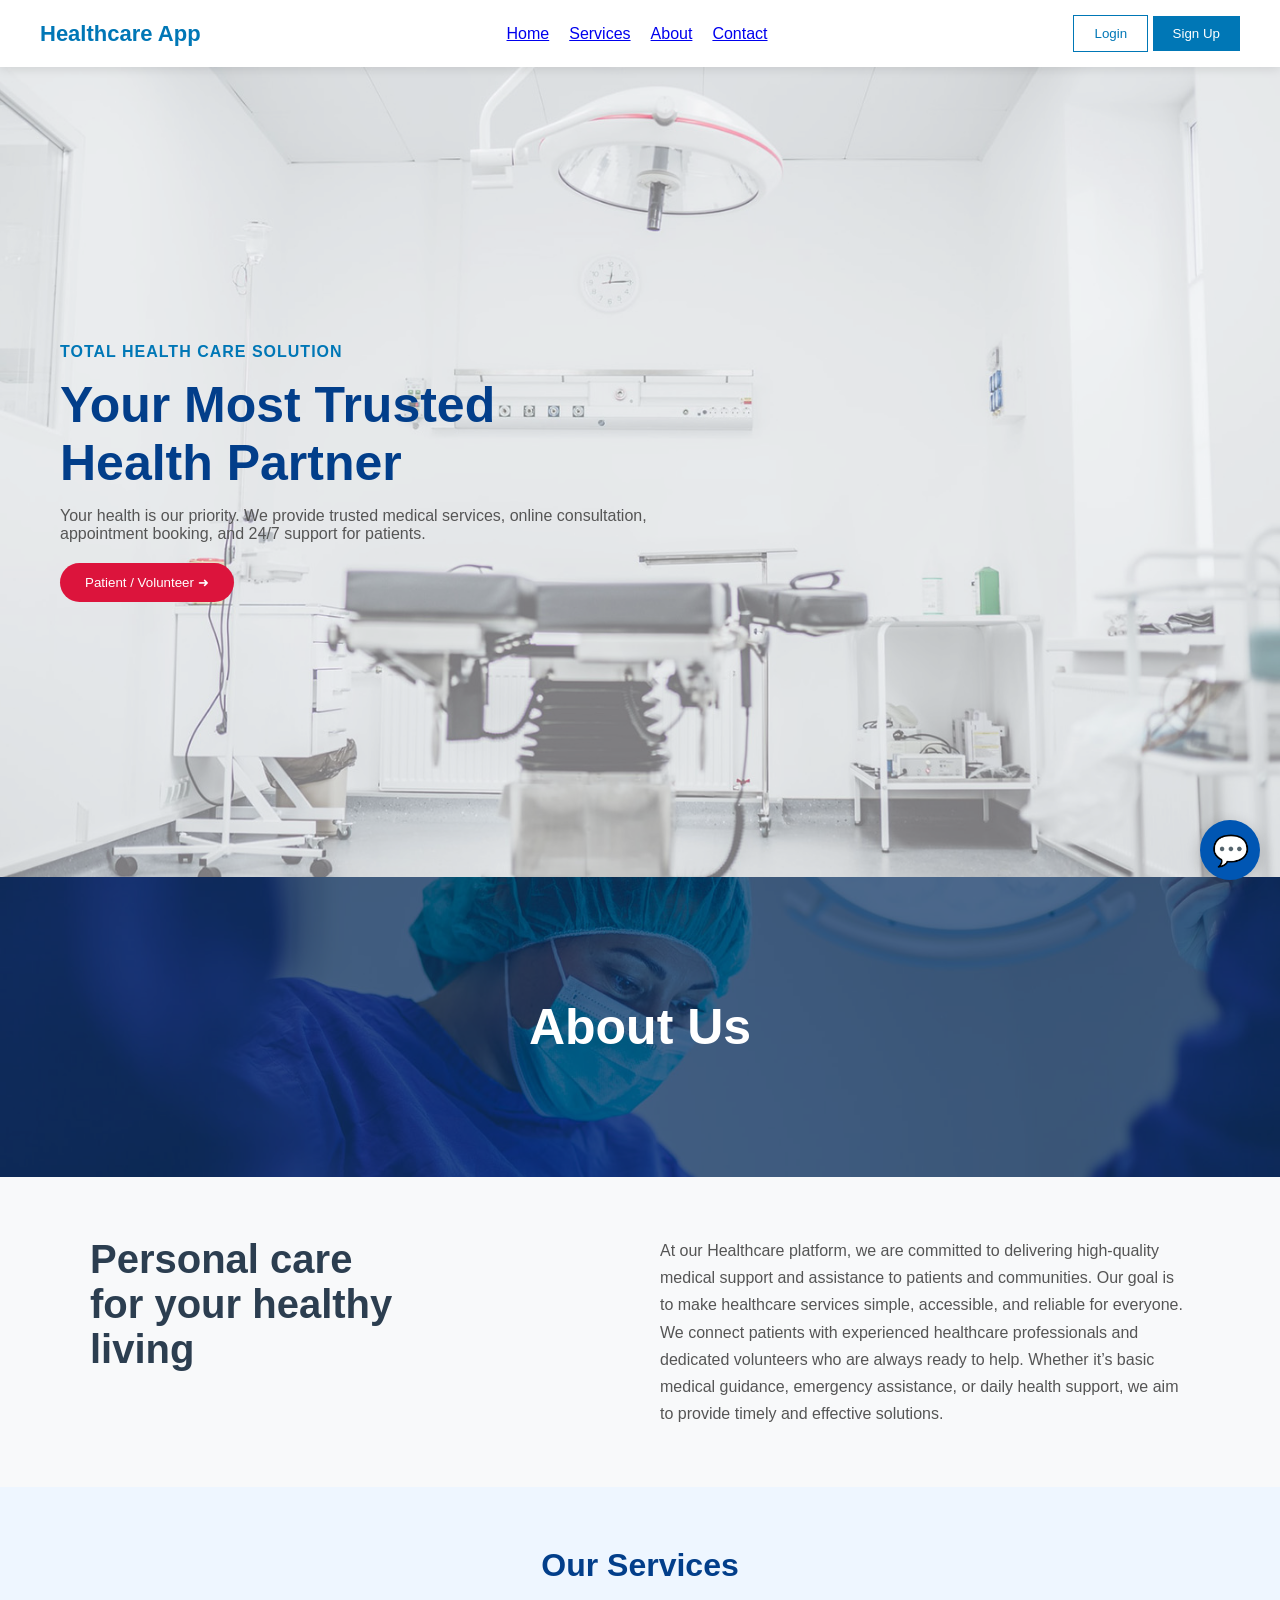
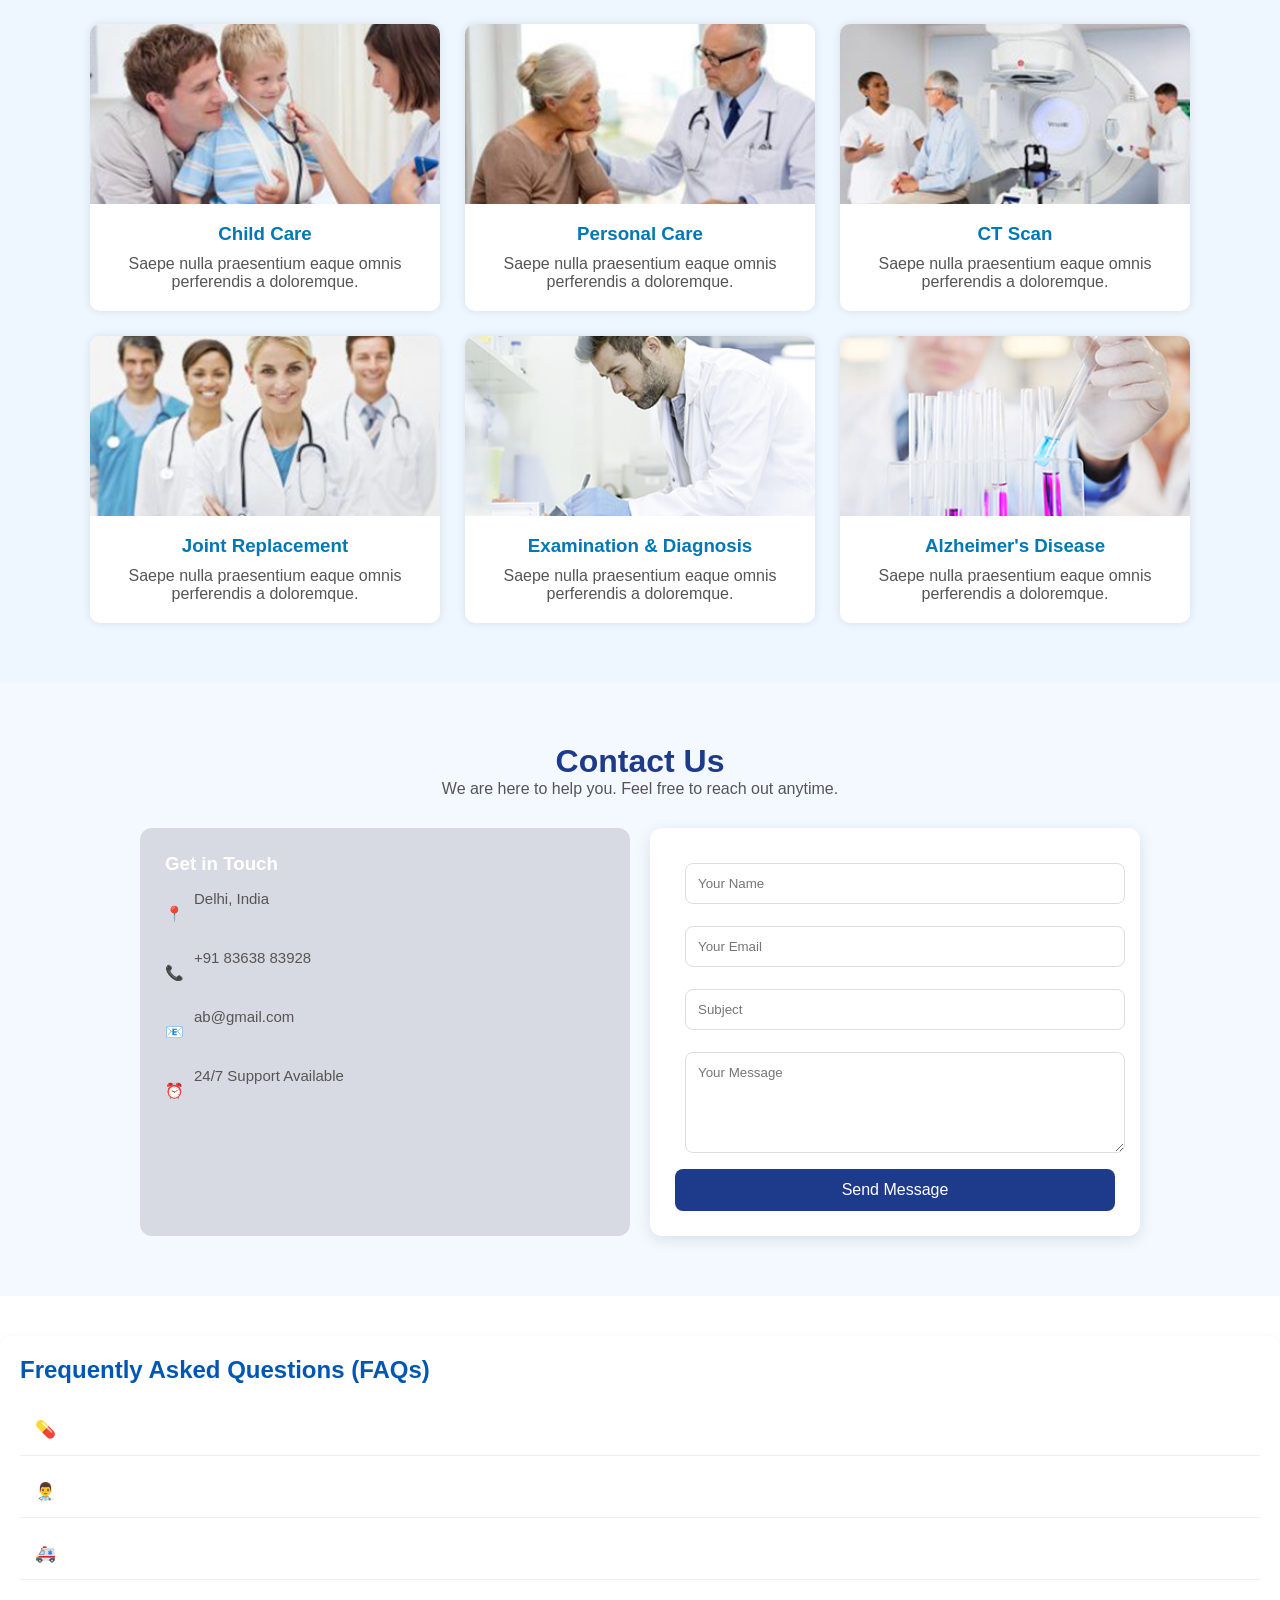
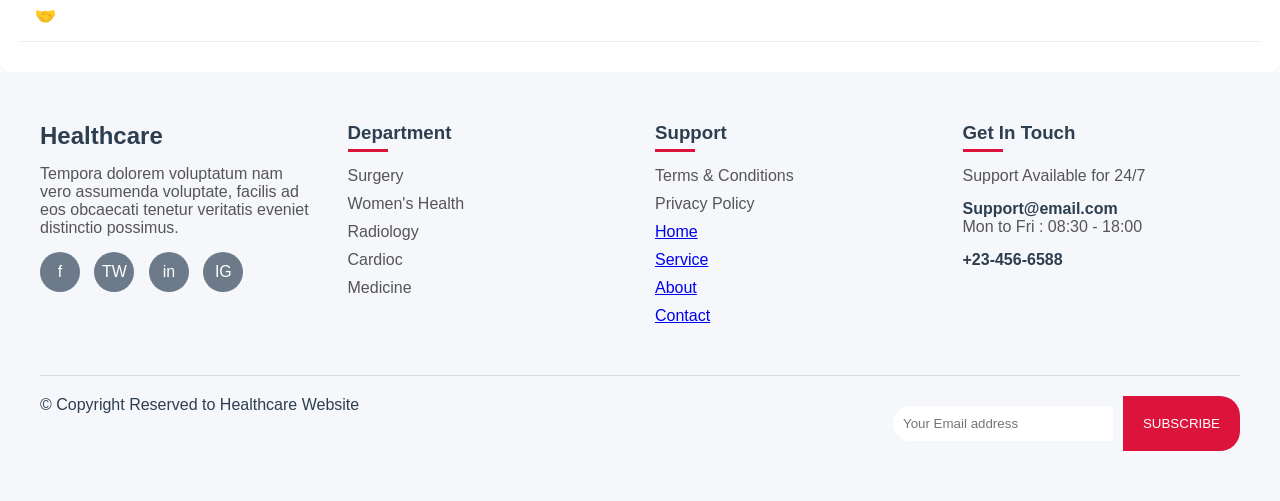
==== index.html @ 4a4e494f "Add files via upload" ====
<!DOCTYPE html>
<html lang="en">

<head>
    <meta charset="UTF-8">
    <meta name="viewport" content="width=device-width, initial-scale=1.0">
    <title>Healthcare App</title>
    <link rel="icon" href="icon.jpg">
    <link rel="stylesheet" href="styles.css">
    <script src="script.js"></script>

</head>

<body>
    <nav class="navbar">
        <div class="logo">
            <span>Healthcare App</span>
        </div>

        <!-- Hamburger -->
        <div class="menu-toggle" onclick="toggleMenu()">
            ☰
        </div>

        <ul class="nav-links" id="navLinks">
            <li><a href="#home">Home</a></li>
            <li><a href="#service">Services</a></li>
            <li><a href="#about">About</a></li>
            <li><a href="#contact">Contact</a></li>
        </ul>

        <div class="auth-buttons">
            <a href="login.html"><button class="login">Login</button></a>
            <button class="signup" onclick="window.location.href='Signup.html'">Sign Up</button>
        </div>
    </nav>
    <!-- Home -->
    <section class="hero">

        <div class="hero-content" id="home">
            <p class="tagline">TOTAL HEALTH CARE SOLUTION</p>
            <h1>Your Most Trusted <br> Health Partner</h1>
            <p class="desc">
                Your health is our priority. We provide trusted medical services, online consultation, appointment
                booking, and 24/7 support for patients.

            </p>

            <a href="Signup.html"> <button class="btn">Patient / Volunteer ➜</button></a>
        </div>

    </section>

    <!-- About -->
    <section class="about-hero" id="about">
        <div class="overlay">
            <h1>About Us</h1>
        </div>
    </section>

    <section class="about-content">
        <div class="about-container">

            <!-- Left Heading -->
            <div class="about-left">
                <h2>Personal care <br> for your healthy <br> living</h2>
            </div>

            <!-- Right Text -->
            <div class="about-right">
                <p>
                    At our Healthcare platform, we are committed to delivering high-quality medical support and
                    assistance to patients and communities. Our goal is to make healthcare services simple,
                    accessible, and reliable for everyone.

                    We connect patients with experienced healthcare professionals and dedicated volunteers who are
                    always ready to help. Whether it’s basic medical guidance, emergency assistance, or daily health
                    support, we aim to provide timely and effective solutions.
                </p>
            </div>

        </div>
    </section>

    <!--Services -->
    <section class="services" id="service">
        <h2 class="section-title">Our Services</h2>

        <div class="service-container">

            <div class="service-card">
                <img src="service-1.jpg" alt="Child Care">
                <h3>Child Care</h3>
                <p>Saepe nulla praesentium eaque omnis perferendis a doloremque.</p>
            </div>

            <div class="service-card">
                <img src="service-2.jpg" alt="Personal Care">
                <h3>Personal Care</h3>
                <p>Saepe nulla praesentium eaque omnis perferendis a doloremque.</p>
            </div>

            <div class="service-card">
                <img src="service-3.jpg" alt="CT Scan">
                <h3>CT Scan</h3>
                <p>Saepe nulla praesentium eaque omnis perferendis a doloremque.</p>
            </div>

            <div class="service-card">
                <img src="service-4.jpg" alt="Joint Replacement">
                <h3>Joint Replacement</h3>
                <p>Saepe nulla praesentium eaque omnis perferendis a doloremque.</p>
            </div>

            <div class="service-card">
                <img src="service-8.jpg" alt="Examination">
                <h3>Examination & Diagnosis</h3>
                <p>Saepe nulla praesentium eaque omnis perferendis a doloremque.</p>
            </div>

            <div class="service-card">
                <img src="service-6.jpg" alt="Alzheimer">
                <h3>Alzheimer's Disease</h3>
                <p>Saepe nulla praesentium eaque omnis perferendis a doloremque.</p>
            </div>

        </div>
    </section>

    <!-- Contact -->
    <!-- CONTACT US SECTION -->
    <section class="contact-section" id="contact">
        <div class="contact-container">

            <h2>Contact Us</h2>
            <p>We are here to help you. Feel free to reach out anytime.</p>

            <div class="contact-box">

                <!-- Left Info -->
                <div class="contact-info">
                    <h3>Get in Touch</h3>

                    <div class="info-item">
                        <span>📍</span>
                        <p>Delhi, India</p>
                    </div>

                    <div class="info-item">
                        <span>📞</span>
                        <p>+91 83638 83928</p>
                    </div>

                    <div class="info-item">
                        <span>📧</span>
                        <p>ab@gmail.com</p>
                    </div>

                    <div class="info-item">
                        <span>⏰</span>
                        <p>24/7 Support Available</p>
                    </div>
                </div>

                <!-- Right Form -->
                <form class="contact-form">
                    <input type="text" placeholder="Your Name" required>
                    <input type="email" placeholder="Your Email" required>
                    <input type="text" placeholder="Subject">

                    <textarea rows="5" placeholder="Your Message"></textarea>

                    <button type="submit">Send Message</button>
                </form>

            </div>
        </div>
    </section>


    <div id="chat-container">
        <div id="chat-icon" onclick="toggleChat()">
            💬
        </div>

        <div id="chat-window" class="hidden">
            <div class="chat-header">
                <span>Seva-Health Bot</span>
                <button onclick="toggleChat()">✖</button>
            </div>
            <div id="chat-body" class="chat-body">
                <p class="bot-msg">Namaste! Main aapki kya madad kar sakta hoon?</p>
            </div>
            <div class="chat-footer">
                <input type="text" id="userQuery" placeholder="Puchiye..." onkeypress="handleEnter(event)">
                <button onclick="sendMsg()">Send</button>
            </div>
        </div>
    </div>
    <section class="faq-section">
        <h2>Frequently Asked Questions (FAQs)</h2>

        <div class="faq-item">
            <button class="faq-question" onclick="toggleFAQ(this)">💊 Kya ye services bilkul free hain?</button>
            <div class="faq-answer">
                <p>Haan, Seva-Health NGO ki sabhi basic medical support aur volunteer services bilkul muft (free)
                    hain.</p>
            </div>
        </div>

        <div class="faq-item">
            <button class="faq-question" onclick="toggleFAQ(this)">👨‍⚕️ Kya main online doctor se baat kar sakta
                hoon?</button>
            <div class="faq-answer">
                <p>Aap apna form submit karein, humare volunteers aapki report dekh kar aapko specialist doctor se
                    connect karwayenge.</p>
            </div>
        </div>

        <div class="faq-item">
            <button class="faq-question" onclick="toggleFAQ(this)">🚑 Emergency mein kya karein?</button>
            <div class="faq-answer">
                <p>Emergency ki sthiti mein turant 'High Priority' form bharein ya apne nazdeeki hospital jayein.
                    Humara bot bhi critical keywords detect karke alert bhejta hai.</p>
            </div>
        </div>

        <div class="faq-item">
            <button class="faq-question" onclick="toggleFAQ(this)">🤝 Main volunteer kaise ban sakta hoon?</button>
            <div class="faq-answer">
                <p>Agar aap ek medical student ya professional hain, toh 'Volunteer' option select karke register
                    karein. Humari team aapse jald sampark karegi.</p>
            </div>
        </div>
    </section>

    <footer class="footer">
        <div class="container">
            <div class="footer-row">

                <!-- Column 1 -->
                <div class="footer-col">
                    <h2>Healthcare</h2>
                    <p>
                        Tempora dolorem voluptatum nam vero assumenda voluptate,
                        facilis ad eos obcaecati tenetur veritatis eveniet distinctio possimus.
                    </p>

                    <div class="social-icons">
                        <a href="https://www.facebook.com/">f</a>
                        <a href="https://twitter.com/">TW</a>
                        <a href="https://www.linkedin.com/">in</a>
                        <a href="https://www.instagram.com/">IG</a>
                    </div>
                </div>

                <!-- Column 2 -->
                <div class="footer-col">
                    <h3>Department</h3>
                    <ul>
                        <li>Surgery</li>
                        <li>Women's Health</li>
                        <li>Radiology</li>
                        <li>Cardioc</li>
                        <li>Medicine</li>
                    </ul>
                </div>

                <!-- Column 3 -->
                <div class="footer-col">
                    <h3>Support</h3>
                    <ul>
                        <li>Terms & Conditions</li>
                        <li>Privacy Policy</li>
                        <li><a href="#home">Home</a></li>
                        <li><a href="#services">Service</a></li>
                        <li><a href="#about">About</a></li>
                        <li><a href="#contact">Contact</a></li>
                    </ul>
                </div>

                <!-- Column 4 -->
                <div class="footer-col">
                    <h3>Get In Touch</h3>
                    <p>Support Available for 24/7</p>
                    <h4>Support@email.com</h4>
                    <p>Mon to Fri : 08:30 - 18:00</p>
                    <h4>+23-456-6588</h4>
                </div>

            </div>

            <!-- Bottom Section -->
            <div class="footer-bottom">
                <p>© Copyright Reserved to Healthcare Website</p>

                <div class="subscribe">
                    <input type="email" placeholder="Your Email address">
                    <button>SUBSCRIBE</button>
                </div>
            </div>
        </div>
    </footer>

    </div>

    <script>
        document.querySelector(".contact-form").addEventListener("submit", function (e) {
            e.preventDefault(); // page reload stop

            // popup show
            alert("✅ Message Sent!\n🙏 Thank You for contacting us");

            // form reset
            this.reset();
        });
    </script>

</body>

</html>
---- styles.css ----
/* ===== NAVBAR ===== */
.navbar {
    display: flex;
    justify-content: space-between;
    align-items: center;
    padding: 15px 40px;
    background: white;
    box-shadow: 0 2px 10px rgba(0,0,0,0.1);
    position: sticky;
    top: 0;
    z-index: 1000;
}

/* Logo */
.logo span {
    font-size: 22px;
    font-weight: bold;
    color: #0077b6;
}

/* Nav Links */
.menu-toggle {
    display: none;
    font-size: 30px;
    cursor: pointer;
}

/* NAV LINKS DEFAULT (desktop) */
.nav-links {
    display: flex;
    list-style: none;
    gap: 20px;
}

/* MOBILE */
@media (max-width: 768px) {

    .menu-toggle {
        display: block;
    }

    .nav-links {
        position: absolute;
        top: 70px;
        left: 0;
        width: 100%;
        background: white;
        flex-direction: column;
        text-align: center;
        display: none;
        padding: 20px 0;
    }

    .nav-links.active {
        display: flex;
    }

    .auth-buttons {
        display: none;
    }
}

/* Login */
.login {
    background: transparent;
    border: 1px solid #0077b6;
    color: #0077b6;
}

.login:hover {
    background: #0077b6;
    color: white;
}

/* Signup */
.signup {
    background: #0077b6;
    color: white;
}

.signup:hover {
    background: #023e8a;
}

/* Hamburger */
.menu-toggle {
    display: none;
    font-size: 25px;
    cursor: pointer;
}

/* ===== RESPONSIVE ===== */
@media (max-width: 768px) {

    .menu-toggle {
        display: block;
    }

    .nav-links {
        position: absolute;
        top: 70px;
        left: 0;
        width: 100%;
        background: white;
        flex-direction: column;
        text-align: center;
        display: none;
        padding: 20px 0;
    }

    .nav-links li {
        margin: 10px 0;
    }

    .nav-links.active {
        display: flex;
    }

    .auth-buttons {
        display: none;
    }
}
/* ===== HERO SECTION ===== */
.hero {
  height: 90vh;
  background: url("home.jpg") center/cover no-repeat;
  position: relative;
  display: flex;
  align-items: center;
}

/* Overlay */
.hero::before {
  content: "";
  position: absolute;
  width: 100%;
  height: 100%;
    background: url("bg.jpg") center/cover no-repeat;
    opacity: 0.6;;
}

/* Content */
.hero-content {
  position: relative;
  max-width: 600px;
  margin-left: 60px;
}

.tagline {
  color: #0077b6;
  font-weight: bold;
  letter-spacing: 1px;
}

.hero-content h1 {
  font-size: 50px;
  color: #023e8a;
  margin: 15px 0;
}

.desc {
  color: #555;
  margin-bottom: 20px;
}

.btn {
  padding: 12px 25px;
  background: crimson;
  color: white;
  border: none;
  border-radius: 25px;
  cursor: pointer;
}

.btn:hover {
  background: #b3002d;
}

/* ===== RESPONSIVE ===== */
@media (max-width: 768px) {
  .hero-content {
    margin: 20px;
  }

  .hero-content h1 {
    font-size: 32px;
  }

  .info-cards {
    flex-direction: column;
    align-items: center;
    margin-top: 20px;
  }
}
#hero{
    text-align: left;
    padding:170px 20px;
    background-image: url(bg.jpg);
    background-size: cover;
    height: 50vh;
    width: 100%;
}

/* ===== HERO SECTION ===== */
.about-hero {
  height: 300px;
  background: url("about.jpg") center/cover no-repeat;
  position: relative;
}

/* Dark overlay */
.about-hero .overlay {
  background: rgba(0, 40, 90, 0.7);
  height: 100%;
  display: flex;
  flex-direction: column;
  justify-content: center;
  align-items: center;
  color: white;
}

.about-hero p {
  margin: 0;
  font-size: 18px;
}

.about-hero h1 {
  font-size: 50px;
  margin: 10px 0;
}

/* ===== CONTENT SECTION ===== */
.about-content {
  padding: 60px 20px;
  background: #f8f9fa;
}

.about-container {
  max-width: 1100px;
  margin: auto;
  display: flex;
  gap: 40px;
  flex-wrap: wrap;
}

.about-left {
  flex: 1;
}

.about-left h2 {
  font-size: 40px;
  color: #2c3e50;
}

.about-right {
  flex: 1;
}

.about-right p {
  color: #555;
  line-height: 1.7;
}

/* ===== RESPONSIVE ===== */
@media (max-width: 768px) {
  .about-hero h1 {
    font-size: 32px;
  }

  .about-container {
    flex-direction: column;
    text-align: center;
  }

  .about-left h2 {
    font-size: 28px;
  }
}

.services {
  padding: 60px 20px;
  background: #eef6ff;
  text-align: center;
}

.section-title {
  font-size: 32px;
  margin-bottom: 40px;
  color: #023e8a;
}

.service-container {
  display: grid;
  grid-template-columns: repeat(3, 1fr);
  gap: 25px;
  max-width: 1100px;
  margin: auto;
}

/* Card */
.service-card {
  background: white;
  border-radius: 10px;
  overflow: hidden;
  box-shadow: 0 0 10px rgba(0,0,0,0.1);
  transition: 0.3s;
}

/* Image */
.service-card img {
  width: 100%;
  height: 180px;
  object-fit: cover;
}

/* Content */
.service-card h3 {
  margin: 15px 0 10px;
  color: #0077b6;
}

.service-card p {
  padding: 0 15px 20px;
  color: #555;
}

/* Hover */
.service-card:hover {
  transform: translateY(-8px);
  box-shadow: 0 10px 25px rgba(0,0,0,0.2);
}

.contact-section {
    padding: 60px 20px;
    background: #f4f8ff;
    font-family: Arial, sans-serif;
}

.contact-container {
    max-width: 1000px;
    margin: auto;
    text-align: center;
}

.contact-container h2 {
    font-size: 32px;
    color: #1e3a8a;
}

.contact-container p {
    color: #555;
    margin-bottom: 30px;
}

.contact-box {
    display: flex;
    gap: 20px;
    flex-wrap: wrap;
    justify-content: center;
}

/* LEFT BOX */
.contact-info {
    flex: 1;
    min-width: 280px;
    background: #d7dae3;
    color: white;
    padding: 25px;
    border-radius: 12px;
    text-align: left;
}

.contact-info h3 {
    margin-bottom: 15px;
}

.info-item {
    display: flex;
    align-items: center;
    margin: 12px 0;
    gap: 10px;
    font-size: 15px;
}

/* RIGHT FORM */
.contact-form {
    flex: 1;
    min-width: 280px;
    background: white;
    padding: 25px;
    border-radius: 12px;
    box-shadow: 0 4px 15px rgba(0,0,0,0.1);
}

.contact-form input,
.contact-form textarea {
    width: 100%;
    padding: 12px;
    margin-bottom: 12px;
    border: 1px solid #ddd;
    border-radius: 8px;
    outline: none;
}

.contact-form input:focus,
.contact-form textarea:focus {
    border-color: #1e3a8a;
}

.contact-form button {
    width: 100%;
    padding: 12px;
    background: #1e3a8a;
    color: white;
    border: none;
    border-radius: 8px;
    cursor: pointer;
    font-size: 16px;
}

.contact-form button:hover {
    background: #3c3f45;
}

/* Responsive */
@media (max-width: 992px) {
  .service-container {
    grid-template-columns: repeat(2, 1fr);
  }
}

@media (max-width: 600px) {
  .service-container {
    grid-template-columns: 1fr;
  }
}

/* Contact Form */
input, textarea {
    width: 250px;
    padding: 10px;
    margin: 10px;
}

button {
    padding: 10px 20px;
    background: #0077b6;
    color: white;
    border: none;
    cursor: pointer;
}

/* Floating Icon */
#chat-icon {
    position: fixed;
    bottom: 20px;
    right: 20px;
    background: #0056b3;
    color: white;
    width: 60px;
    height: 60px;
    border-radius: 50%;
    display: flex;
    align-items: center;
    justify-content: center;
    font-size: 30px;
    cursor: pointer;
    box-shadow: 0 4px 15px rgba(0,0,0,0.2);
    z-index: 1000;
}

/* Chat Window */
#chat-window {
    position: fixed;
    bottom: 90px;
    right: 20px;
    width: 300px;
    height: 400px;
    background: white;
    border-radius: 12px;
    box-shadow: 0 5px 25px rgba(0,0,0,0.2);
    display: flex;
    flex-direction: column;
    overflow: hidden;
    z-index: 1000;
    transition: 0.3s ease-in-out;
}

.hidden { display: none !important; }

.chat-header { background: #0056b3; color: white; padding: 15px; display: flex; justify-content: space-between; font-weight: bold; }
.chat-header button { background: none; border: none; color: white; cursor: pointer; }

.chat-body { flex: 1; padding: 15px; overflow-y: auto; background: #f9f9f9; display: flex; flex-direction: column; gap: 10px; }
.chat-footer { padding: 10px; display: flex; gap: 5px; border-top: 1px solid #eee; }
.chat-footer input { flex: 1; padding: 8px; border: 1px solid #ddd; border-radius: 4px; outline: none; }

/* Messages */
.bot-msg { background: #e3f2fd; padding: 10px; border-radius: 10px 10px 10px 0; align-self: flex-start; font-size: 14px; max-width: 80%; }
.user-msg { background: #0056b3; color: white; padding: 10px; border-radius: 10px 10px 0 10px; align-self: flex-end; font-size: 14px; max-width: 80%; }

.faq-section { margin-top: 40px; background: white; padding: 20px; border-radius: 12px; box-shadow: 0 2px 10px rgba(0,0,0,0.05); }
.faq-section h2 { margin-bottom: 20px; color: #0056b3; font-size: 1.5rem; }

.faq-item { border-bottom: 1px solid #eee; margin-bottom: 10px; }
.faq-question {
    width: 100%; text-align: left; padding: 15px; background: none; border: none;
    font-size: 1.05rem; font-weight: 600; cursor: pointer; display: flex;
    justify-content: space-between; align-items: center; transition: 0.3s;
}
.faq-question:hover { color: #0056b3; background: #f0f7ff; border-radius: 8px; }

.faq-answer { max-height: 0; overflow: hidden; transition: max-height 0.3s ease-out; background: #f9f9f9; border-radius: 0 0 8px 8px; }
.faq-answer p { padding: 15px; color: #555; line-height: 1.6; }

.faq-item.active .faq-answer { max-height: 200px; }

* {
  margin: 0;
  padding: 0;
  box-sizing: border-box;
  font-family: sans-serif;
}

.footer {
  background: #f5f7fa;
  padding: 50px 20px;
  color: #2c3e50;
}

.container {
  max-width: 1200px;
  margin: auto;
}

.footer-row {
  display: flex;
  justify-content: space-between;
  flex-wrap: wrap;
  gap: 30px;
}

.footer-col {
  flex: 1;
  min-width: 220px;
}

.footer-col h2,
.footer-col h3 {
  margin-bottom: 15px;
  position: relative;
}

.footer-col h3::after {
  content: "";
  width: 40px;
  height: 3px;
  background: crimson;
  display: block;
  margin-top: 5px;
}

.footer-col p {
  margin-bottom: 15px;
  color: #555;
}

.footer-col ul {
  list-style: none;
}

.footer-col ul li {
  margin-bottom: 10px;
  cursor: pointer;
  color: #555;
}

.footer-col ul li:hover {
  color: crimson;
}

.social-icons a {
  display: inline-block;
  margin-right: 10px;
  width: 40px;
  height: 40px;
  background: #6c7a89;
  color: white;
  text-align: center;
  line-height: 40px;
  border-radius: 50%;
  text-decoration: none;
}

.social-icons a:hover {
  background: crimson;
}

/* Bottom */
.footer-bottom {
  margin-top: 40px;
  border-top: 1px solid #ddd;
  padding-top: 20px;
  display: flex;
  justify-content: space-between;
  flex-wrap: wrap;
  gap: 20px;
}

.subscribe {
  display: flex;
}

.subscribe input {
  padding: 10px;
  border: none;
  outline: none;
  width: 220px;
  border-radius: 20px 0 0 20px;
}

.subscribe button {
  padding: 10px 20px;
  border: none;
  background: crimson;
  color: white;
  border-radius: 0 20px 20px 0;
  cursor: pointer;
}

.subscribe button:hover {
  background: #c0392b;
}

/* Responsive */
@media (max-width: 768px) {
  .footer-row {
    flex-direction: column;
  }

  .footer-bottom {
    flex-direction: column;
    text-align: center;
  }

  .subscribe {
    justify-content: center;
  }
}
/* Responsive for navbar */
@media (max-width: 768px) {
    .navbar {
        flex-direction: column;
        padding: 10px;
    }
    .nav-links {
        flex-direction: column;
        margin-top: 10px;
    }
    .nav-links li {
        margin: 5px 0;
    }
    .auth-buttons {
        margin-top: 10px;
    }
    #page1, #page2,#page3,#page4,#footer{
         width:100%;
         height: 20vh;
    }
}
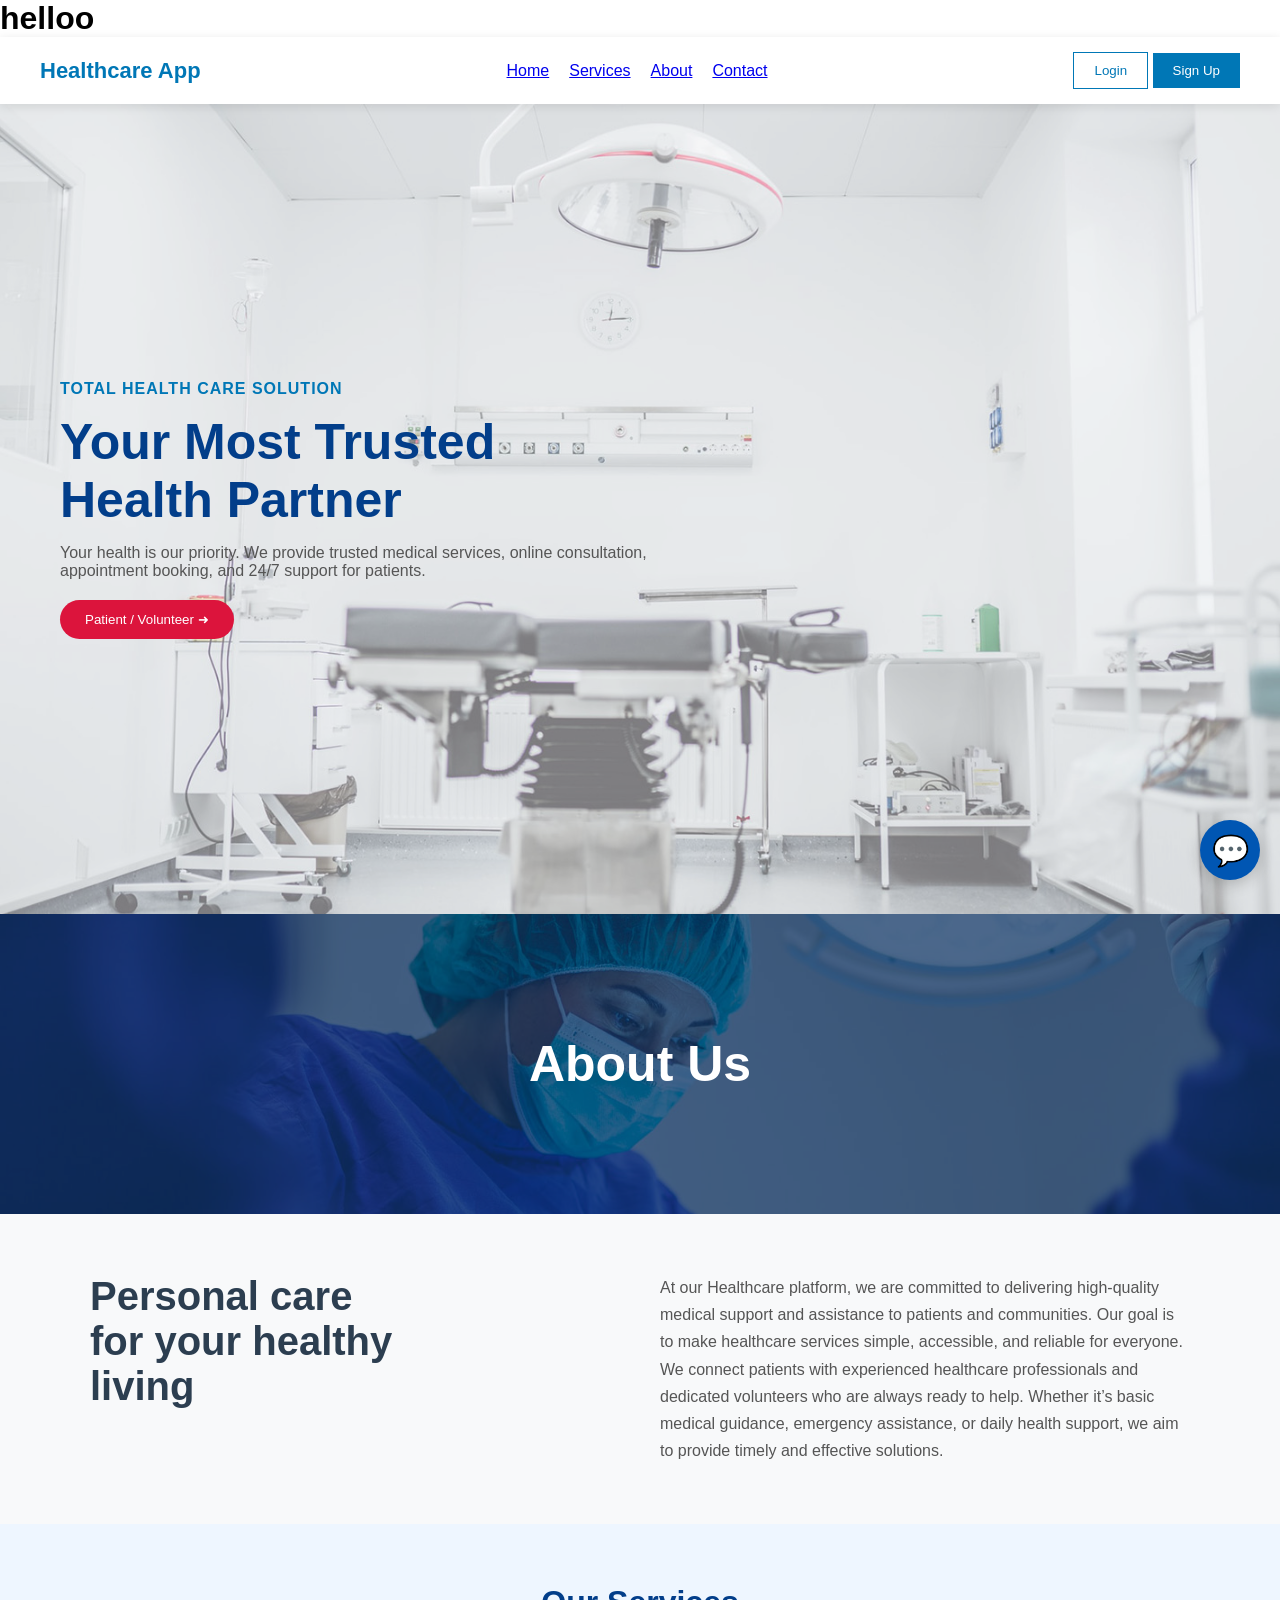
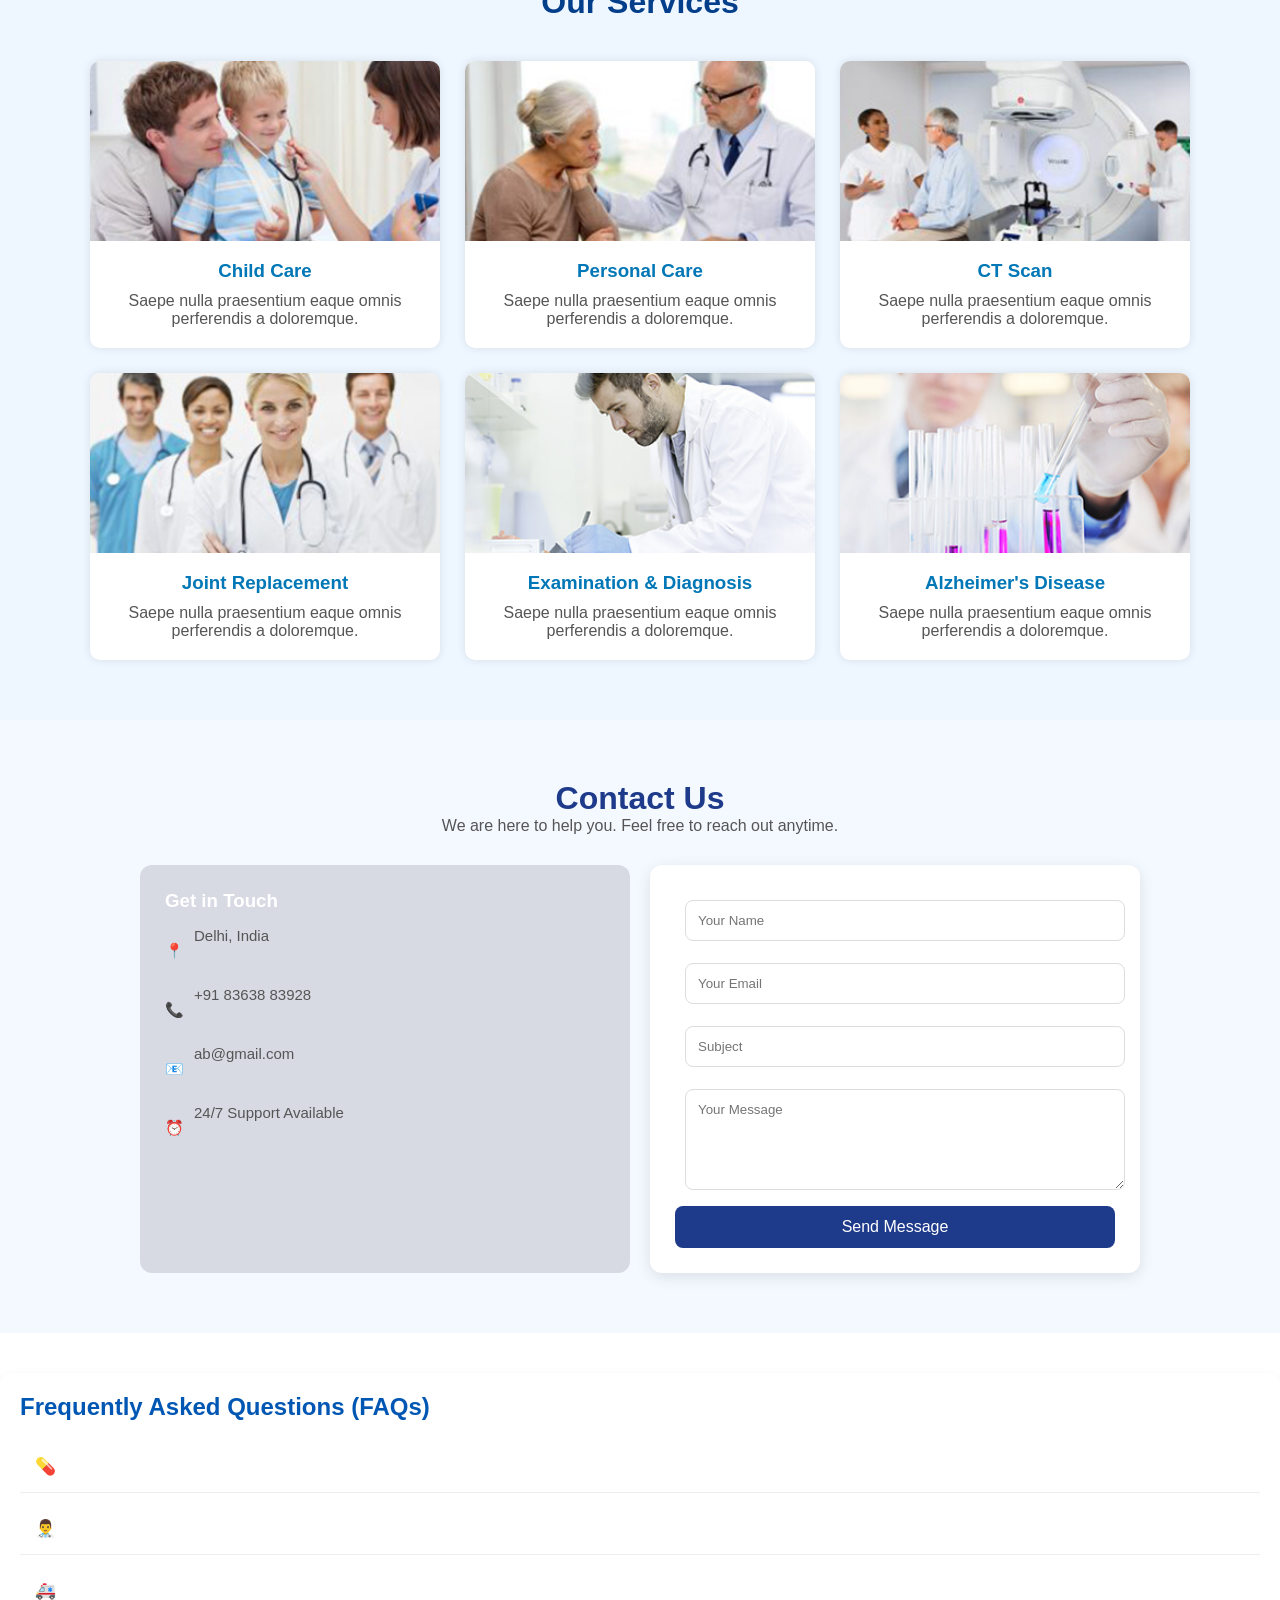
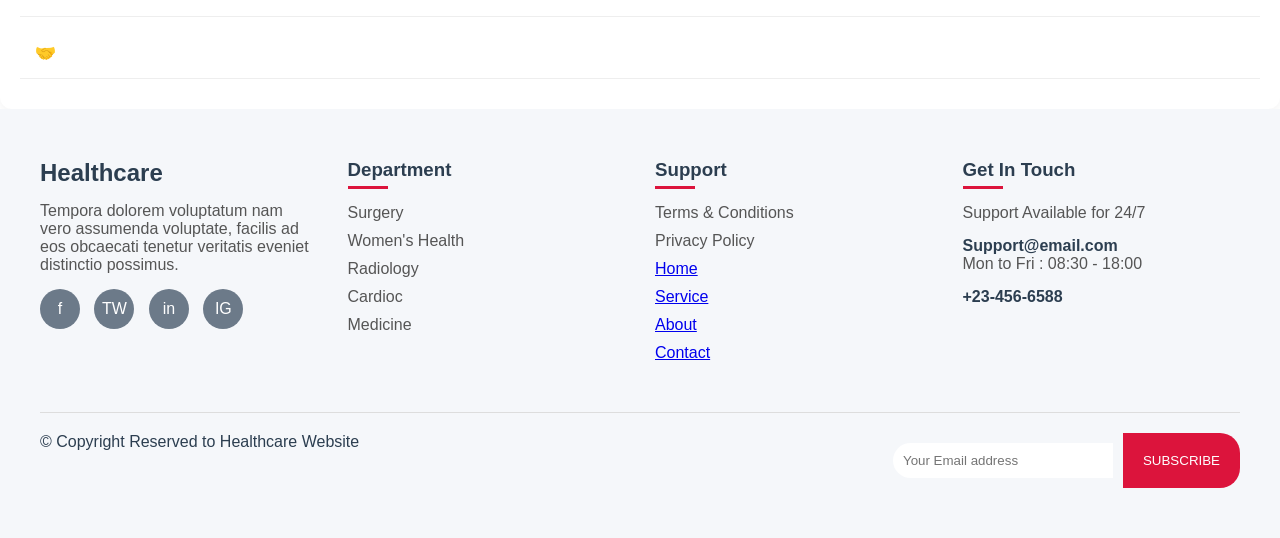
==== commit 0ef558ef: "second commit" ====
--- a/index.html
+++ b/index.html
@@ -12,6 +12,7 @@
 </head>
 
 <body>
+    <h1>helloo</h1>
     <nav class="navbar">
         <div class="logo">
             <span>Healthcare App</span>
--- a/styles.css
+++ b/styles.css
@@ -1,671 +1,671 @@
-/* ===== NAVBAR ===== */
-.navbar {
-    display: flex;
-    justify-content: space-between;
-    align-items: center;
-    padding: 15px 40px;
-    background: white;
-    box-shadow: 0 2px 10px rgba(0,0,0,0.1);
-    position: sticky;
-    top: 0;
-    z-index: 1000;
-}
-
-/* Logo */
-.logo span {
-    font-size: 22px;
-    font-weight: bold;
-    color: #0077b6;
-}
-
-/* Nav Links */
-.menu-toggle {
-    display: none;
-    font-size: 30px;
-    cursor: pointer;
-}
-
-/* NAV LINKS DEFAULT (desktop) */
-.nav-links {
-    display: flex;
-    list-style: none;
-    gap: 20px;
-}
-
-/* MOBILE */
-@media (max-width: 768px) {
-
-    .menu-toggle {
-        display: block;
-    }
-
-    .nav-links {
-        position: absolute;
-        top: 70px;
-        left: 0;
-        width: 100%;
-        background: white;
-        flex-direction: column;
-        text-align: center;
-        display: none;
-        padding: 20px 0;
-    }
-
-    .nav-links.active {
-        display: flex;
-    }
-
-    .auth-buttons {
-        display: none;
-    }
-}
-
-/* Login */
-.login {
-    background: transparent;
-    border: 1px solid #0077b6;
-    color: #0077b6;
-}
-
-.login:hover {
-    background: #0077b6;
-    color: white;
-}
-
-/* Signup */
-.signup {
-    background: #0077b6;
-    color: white;
-}
-
-.signup:hover {
-    background: #023e8a;
-}
-
-/* Hamburger */
-.menu-toggle {
-    display: none;
-    font-size: 25px;
-    cursor: pointer;
-}
-
-/* ===== RESPONSIVE ===== */
-@media (max-width: 768px) {
-
-    .menu-toggle {
-        display: block;
-    }
-
-    .nav-links {
-        position: absolute;
-        top: 70px;
-        left: 0;
-        width: 100%;
-        background: white;
-        flex-direction: column;
-        text-align: center;
-        display: none;
-        padding: 20px 0;
-    }
-
-    .nav-links li {
-        margin: 10px 0;
-    }
-
-    .nav-links.active {
-        display: flex;
-    }
-
-    .auth-buttons {
-        display: none;
-    }
-}
-/* ===== HERO SECTION ===== */
-.hero {
-  height: 90vh;
-  background: url("home.jpg") center/cover no-repeat;
-  position: relative;
-  display: flex;
-  align-items: center;
-}
-
-/* Overlay */
-.hero::before {
-  content: "";
-  position: absolute;
-  width: 100%;
-  height: 100%;
-    background: url("bg.jpg") center/cover no-repeat;
-    opacity: 0.6;;
-}
-
-/* Content */
-.hero-content {
-  position: relative;
-  max-width: 600px;
-  margin-left: 60px;
-}
-
-.tagline {
-  color: #0077b6;
-  font-weight: bold;
-  letter-spacing: 1px;
-}
-
-.hero-content h1 {
-  font-size: 50px;
-  color: #023e8a;
-  margin: 15px 0;
-}
-
-.desc {
-  color: #555;
-  margin-bottom: 20px;
-}
-
-.btn {
-  padding: 12px 25px;
-  background: crimson;
-  color: white;
-  border: none;
-  border-radius: 25px;
-  cursor: pointer;
-}
-
-.btn:hover {
-  background: #b3002d;
-}
-
-/* ===== RESPONSIVE ===== */
-@media (max-width: 768px) {
-  .hero-content {
-    margin: 20px;
-  }
-
-  .hero-content h1 {
-    font-size: 32px;
-  }
-
-  .info-cards {
-    flex-direction: column;
-    align-items: center;
-    margin-top: 20px;
-  }
-}
-#hero{
-    text-align: left;
-    padding:170px 20px;
-    background-image: url(bg.jpg);
-    background-size: cover;
-    height: 50vh;
-    width: 100%;
-}
-
-/* ===== HERO SECTION ===== */
-.about-hero {
-  height: 300px;
-  background: url("about.jpg") center/cover no-repeat;
-  position: relative;
-}
-
-/* Dark overlay */
-.about-hero .overlay {
-  background: rgba(0, 40, 90, 0.7);
-  height: 100%;
-  display: flex;
-  flex-direction: column;
-  justify-content: center;
-  align-items: center;
-  color: white;
-}
-
-.about-hero p {
-  margin: 0;
-  font-size: 18px;
-}
-
-.about-hero h1 {
-  font-size: 50px;
-  margin: 10px 0;
-}
-
-/* ===== CONTENT SECTION ===== */
-.about-content {
-  padding: 60px 20px;
-  background: #f8f9fa;
-}
-
-.about-container {
-  max-width: 1100px;
-  margin: auto;
-  display: flex;
-  gap: 40px;
-  flex-wrap: wrap;
-}
-
-.about-left {
-  flex: 1;
-}
-
-.about-left h2 {
-  font-size: 40px;
-  color: #2c3e50;
-}
-
-.about-right {
-  flex: 1;
-}
-
-.about-right p {
-  color: #555;
-  line-height: 1.7;
-}
-
-/* ===== RESPONSIVE ===== */
-@media (max-width: 768px) {
-  .about-hero h1 {
-    font-size: 32px;
-  }
-
-  .about-container {
-    flex-direction: column;
-    text-align: center;
-  }
-
-  .about-left h2 {
-    font-size: 28px;
-  }
-}
-
-.services {
-  padding: 60px 20px;
-  background: #eef6ff;
-  text-align: center;
-}
-
-.section-title {
-  font-size: 32px;
-  margin-bottom: 40px;
-  color: #023e8a;
-}
-
-.service-container {
-  display: grid;
-  grid-template-columns: repeat(3, 1fr);
-  gap: 25px;
-  max-width: 1100px;
-  margin: auto;
-}
-
-/* Card */
-.service-card {
-  background: white;
-  border-radius: 10px;
-  overflow: hidden;
-  box-shadow: 0 0 10px rgba(0,0,0,0.1);
-  transition: 0.3s;
-}
-
-/* Image */
-.service-card img {
-  width: 100%;
-  height: 180px;
-  object-fit: cover;
-}
-
-/* Content */
-.service-card h3 {
-  margin: 15px 0 10px;
-  color: #0077b6;
-}
-
-.service-card p {
-  padding: 0 15px 20px;
-  color: #555;
-}
-
-/* Hover */
-.service-card:hover {
-  transform: translateY(-8px);
-  box-shadow: 0 10px 25px rgba(0,0,0,0.2);
-}
-
-.contact-section {
-    padding: 60px 20px;
-    background: #f4f8ff;
-    font-family: Arial, sans-serif;
-}
-
-.contact-container {
-    max-width: 1000px;
-    margin: auto;
-    text-align: center;
-}
-
-.contact-container h2 {
-    font-size: 32px;
-    color: #1e3a8a;
-}
-
-.contact-container p {
-    color: #555;
-    margin-bottom: 30px;
-}
-
-.contact-box {
-    display: flex;
-    gap: 20px;
-    flex-wrap: wrap;
-    justify-content: center;
-}
-
-/* LEFT BOX */
-.contact-info {
-    flex: 1;
-    min-width: 280px;
-    background: #d7dae3;
-    color: white;
-    padding: 25px;
-    border-radius: 12px;
-    text-align: left;
-}
-
-.contact-info h3 {
-    margin-bottom: 15px;
-}
-
-.info-item {
-    display: flex;
-    align-items: center;
-    margin: 12px 0;
-    gap: 10px;
-    font-size: 15px;
-}
-
-/* RIGHT FORM */
-.contact-form {
-    flex: 1;
-    min-width: 280px;
-    background: white;
-    padding: 25px;
-    border-radius: 12px;
-    box-shadow: 0 4px 15px rgba(0,0,0,0.1);
-}
-
-.contact-form input,
-.contact-form textarea {
-    width: 100%;
-    padding: 12px;
-    margin-bottom: 12px;
-    border: 1px solid #ddd;
-    border-radius: 8px;
-    outline: none;
-}
-
-.contact-form input:focus,
-.contact-form textarea:focus {
-    border-color: #1e3a8a;
-}
-
-.contact-form button {
-    width: 100%;
-    padding: 12px;
-    background: #1e3a8a;
-    color: white;
-    border: none;
-    border-radius: 8px;
-    cursor: pointer;
-    font-size: 16px;
-}
-
-.contact-form button:hover {
-    background: #3c3f45;
-}
-
-/* Responsive */
-@media (max-width: 992px) {
-  .service-container {
-    grid-template-columns: repeat(2, 1fr);
-  }
-}
-
-@media (max-width: 600px) {
-  .service-container {
-    grid-template-columns: 1fr;
-  }
-}
-
-/* Contact Form */
-input, textarea {
-    width: 250px;
-    padding: 10px;
-    margin: 10px;
-}
-
-button {
-    padding: 10px 20px;
-    background: #0077b6;
-    color: white;
-    border: none;
-    cursor: pointer;
-}
-
-/* Floating Icon */
-#chat-icon {
-    position: fixed;
-    bottom: 20px;
-    right: 20px;
-    background: #0056b3;
-    color: white;
-    width: 60px;
-    height: 60px;
-    border-radius: 50%;
-    display: flex;
-    align-items: center;
-    justify-content: center;
-    font-size: 30px;
-    cursor: pointer;
-    box-shadow: 0 4px 15px rgba(0,0,0,0.2);
-    z-index: 1000;
-}
-
-/* Chat Window */
-#chat-window {
-    position: fixed;
-    bottom: 90px;
-    right: 20px;
-    width: 300px;
-    height: 400px;
-    background: white;
-    border-radius: 12px;
-    box-shadow: 0 5px 25px rgba(0,0,0,0.2);
-    display: flex;
-    flex-direction: column;
-    overflow: hidden;
-    z-index: 1000;
-    transition: 0.3s ease-in-out;
-}
-
-.hidden { display: none !important; }
-
-.chat-header { background: #0056b3; color: white; padding: 15px; display: flex; justify-content: space-between; font-weight: bold; }
-.chat-header button { background: none; border: none; color: white; cursor: pointer; }
-
-.chat-body { flex: 1; padding: 15px; overflow-y: auto; background: #f9f9f9; display: flex; flex-direction: column; gap: 10px; }
-.chat-footer { padding: 10px; display: flex; gap: 5px; border-top: 1px solid #eee; }
-.chat-footer input { flex: 1; padding: 8px; border: 1px solid #ddd; border-radius: 4px; outline: none; }
-
-/* Messages */
-.bot-msg { background: #e3f2fd; padding: 10px; border-radius: 10px 10px 10px 0; align-self: flex-start; font-size: 14px; max-width: 80%; }
-.user-msg { background: #0056b3; color: white; padding: 10px; border-radius: 10px 10px 0 10px; align-self: flex-end; font-size: 14px; max-width: 80%; }
-
-.faq-section { margin-top: 40px; background: white; padding: 20px; border-radius: 12px; box-shadow: 0 2px 10px rgba(0,0,0,0.05); }
-.faq-section h2 { margin-bottom: 20px; color: #0056b3; font-size: 1.5rem; }
-
-.faq-item { border-bottom: 1px solid #eee; margin-bottom: 10px; }
-.faq-question {
-    width: 100%; text-align: left; padding: 15px; background: none; border: none;
-    font-size: 1.05rem; font-weight: 600; cursor: pointer; display: flex;
-    justify-content: space-between; align-items: center; transition: 0.3s;
-}
-.faq-question:hover { color: #0056b3; background: #f0f7ff; border-radius: 8px; }
-
-.faq-answer { max-height: 0; overflow: hidden; transition: max-height 0.3s ease-out; background: #f9f9f9; border-radius: 0 0 8px 8px; }
-.faq-answer p { padding: 15px; color: #555; line-height: 1.6; }
-
-.faq-item.active .faq-answer { max-height: 200px; }
-
-* {
-  margin: 0;
-  padding: 0;
-  box-sizing: border-box;
-  font-family: sans-serif;
-}
-
-.footer {
-  background: #f5f7fa;
-  padding: 50px 20px;
-  color: #2c3e50;
-}
-
-.container {
-  max-width: 1200px;
-  margin: auto;
-}
-
-.footer-row {
-  display: flex;
-  justify-content: space-between;
-  flex-wrap: wrap;
-  gap: 30px;
-}
-
-.footer-col {
-  flex: 1;
-  min-width: 220px;
-}
-
-.footer-col h2,
-.footer-col h3 {
-  margin-bottom: 15px;
-  position: relative;
-}
-
-.footer-col h3::after {
-  content: "";
-  width: 40px;
-  height: 3px;
-  background: crimson;
-  display: block;
-  margin-top: 5px;
-}
-
-.footer-col p {
-  margin-bottom: 15px;
-  color: #555;
-}
-
-.footer-col ul {
-  list-style: none;
-}
-
-.footer-col ul li {
-  margin-bottom: 10px;
-  cursor: pointer;
-  color: #555;
-}
-
-.footer-col ul li:hover {
-  color: crimson;
-}
-
-.social-icons a {
-  display: inline-block;
-  margin-right: 10px;
-  width: 40px;
-  height: 40px;
-  background: #6c7a89;
-  color: white;
-  text-align: center;
-  line-height: 40px;
-  border-radius: 50%;
-  text-decoration: none;
-}
-
-.social-icons a:hover {
-  background: crimson;
-}
-
-/* Bottom */
-.footer-bottom {
-  margin-top: 40px;
-  border-top: 1px solid #ddd;
-  padding-top: 20px;
-  display: flex;
-  justify-content: space-between;
-  flex-wrap: wrap;
-  gap: 20px;
-}
-
-.subscribe {
-  display: flex;
-}
-
-.subscribe input {
-  padding: 10px;
-  border: none;
-  outline: none;
-  width: 220px;
-  border-radius: 20px 0 0 20px;
-}
-
-.subscribe button {
-  padding: 10px 20px;
-  border: none;
-  background: crimson;
-  color: white;
-  border-radius: 0 20px 20px 0;
-  cursor: pointer;
-}
-
-.subscribe button:hover {
-  background: #c0392b;
-}
-
-/* Responsive */
-@media (max-width: 768px) {
-  .footer-row {
-    flex-direction: column;
-  }
-
-  .footer-bottom {
-    flex-direction: column;
-    text-align: center;
-  }
-
-  .subscribe {
-    justify-content: center;
-  }
-}
-/* Responsive for navbar */
-@media (max-width: 768px) {
-    .navbar {
-        flex-direction: column;
-        padding: 10px;
-    }
-    .nav-links {
-        flex-direction: column;
-        margin-top: 10px;
-    }
-    .nav-links li {
-        margin: 5px 0;
-    }
-    .auth-buttons {
-        margin-top: 10px;
-    }
-    #page1, #page2,#page3,#page4,#footer{
-         width:100%;
-         height: 20vh;
-    }
-}
-
+/* ===== NAVBAR ===== */
+.navbar {
+    display: flex;
+    justify-content: space-between;
+    align-items: center;
+    padding: 15px 40px;
+    background: white;
+    box-shadow: 0 2px 10px rgba(0,0,0,0.1);
+    position: sticky;
+    top: 0;
+    z-index: 1000;
+}
+
+/* Logo */
+.logo span {
+    font-size: 22px;
+    font-weight: bold;
+    color: #0077b6;
+}
+
+/* Nav Links */
+.menu-toggle {
+    display: none;
+    font-size: 30px;
+    cursor: pointer;
+}
+
+/* NAV LINKS DEFAULT (desktop) */
+.nav-links {
+    display: flex;
+    list-style: none;
+    gap: 20px;
+}
+
+/* MOBILE */
+@media (max-width: 768px) {
+
+    .menu-toggle {
+        display: block;
+    }
+
+    .nav-links {
+        position: absolute;
+        top: 70px;
+        left: 0;
+        width: 100%;
+        background: white;
+        flex-direction: column;
+        text-align: center;
+        display: none;
+        padding: 20px 0;
+    }
+
+    .nav-links.active {
+        display: flex;
+    }
+
+    .auth-buttons {
+        display: none;
+    }
+}
+
+/* Login */
+.login {
+    background: transparent;
+    border: 1px solid #0077b6;
+    color: #0077b6;
+}
+
+.login:hover {
+    background: #0077b6;
+    color: white;
+}
+
+/* Signup */
+.signup {
+    background: #0077b6;
+    color: white;
+}
+
+.signup:hover {
+    background: #023e8a;
+}
+
+/* Hamburger */
+.menu-toggle {
+    display: none;
+    font-size: 25px;
+    cursor: pointer;
+}
+
+/* ===== RESPONSIVE ===== */
+@media (max-width: 768px) {
+
+    .menu-toggle {
+        display: block;
+    }
+
+    .nav-links {
+        position: absolute;
+        top: 70px;
+        left: 0;
+        width: 100%;
+        background: white;
+        flex-direction: column;
+        text-align: center;
+        display: none;
+        padding: 20px 0;
+    }
+
+    .nav-links li {
+        margin: 10px 0;
+    }
+
+    .nav-links.active {
+        display: flex;
+    }
+
+    .auth-buttons {
+        display: none;
+    }
+}
+/* ===== HERO SECTION ===== */
+.hero {
+  height: 90vh;
+  background: url("home.jpg") center/cover no-repeat;
+  position: relative;
+  display: flex;
+  align-items: center;
+}
+
+/* Overlay */
+.hero::before {
+  content: "";
+  position: absolute;
+  width: 100%;
+  height: 100%;
+    background: url("bg.jpg") center/cover no-repeat;
+    opacity: 0.6;;
+}
+
+/* Content */
+.hero-content {
+  position: relative;
+  max-width: 600px;
+  margin-left: 60px;
+}
+
+.tagline {
+  color: #0077b6;
+  font-weight: bold;
+  letter-spacing: 1px;
+}
+
+.hero-content h1 {
+  font-size: 50px;
+  color: #023e8a;
+  margin: 15px 0;
+}
+
+.desc {
+  color: #555;
+  margin-bottom: 20px;
+}
+
+.btn {
+  padding: 12px 25px;
+  background: crimson;
+  color: white;
+  border: none;
+  border-radius: 25px;
+  cursor: pointer;
+}
+
+.btn:hover {
+  background: #b3002d;
+}
+
+/* ===== RESPONSIVE ===== */
+@media (max-width: 768px) {
+  .hero-content {
+    margin: 20px;
+  }
+
+  .hero-content h1 {
+    font-size: 32px;
+  }
+
+  .info-cards {
+    flex-direction: column;
+    align-items: center;
+    margin-top: 20px;
+  }
+}
+#hero{
+    text-align: left;
+    padding:170px 20px;
+    background-image: url(bg.jpg);
+    background-size: cover;
+    height: 50vh;
+    width: 100%;
+}
+
+/* ===== HERO SECTION ===== */
+.about-hero {
+  height: 300px;
+  background: url("about.jpg") center/cover no-repeat;
+  position: relative;
+}
+
+/* Dark overlay */
+.about-hero .overlay {
+  background: rgba(0, 40, 90, 0.7);
+  height: 100%;
+  display: flex;
+  flex-direction: column;
+  justify-content: center;
+  align-items: center;
+  color: white;
+}
+
+.about-hero p {
+  margin: 0;
+  font-size: 18px;
+}
+
+.about-hero h1 {
+  font-size: 50px;
+  margin: 10px 0;
+}
+
+/* ===== CONTENT SECTION ===== */
+.about-content {
+  padding: 60px 20px;
+  background: #f8f9fa;
+}
+
+.about-container {
+  max-width: 1100px;
+  margin: auto;
+  display: flex;
+  gap: 40px;
+  flex-wrap: wrap;
+}
+
+.about-left {
+  flex: 1;
+}
+
+.about-left h2 {
+  font-size: 40px;
+  color: #2c3e50;
+}
+
+.about-right {
+  flex: 1;
+}
+
+.about-right p {
+  color: #555;
+  line-height: 1.7;
+}
+
+/* ===== RESPONSIVE ===== */
+@media (max-width: 768px) {
+  .about-hero h1 {
+    font-size: 32px;
+  }
+
+  .about-container {
+    flex-direction: column;
+    text-align: center;
+  }
+
+  .about-left h2 {
+    font-size: 28px;
+  }
+}
+
+.services {
+  padding: 60px 20px;
+  background: #eef6ff;
+  text-align: center;
+}
+
+.section-title {
+  font-size: 32px;
+  margin-bottom: 40px;
+  color: #023e8a;
+}
+
+.service-container {
+  display: grid;
+  grid-template-columns: repeat(3, 1fr);
+  gap: 25px;
+  max-width: 1100px;
+  margin: auto;
+}
+
+/* Card */
+.service-card {
+  background: white;
+  border-radius: 10px;
+  overflow: hidden;
+  box-shadow: 0 0 10px rgba(0,0,0,0.1);
+  transition: 0.3s;
+}
+
+/* Image */
+.service-card img {
+  width: 100%;
+  height: 180px;
+  object-fit: cover;
+}
+
+/* Content */
+.service-card h3 {
+  margin: 15px 0 10px;
+  color: #0077b6;
+}
+
+.service-card p {
+  padding: 0 15px 20px;
+  color: #555;
+}
+
+/* Hover */
+.service-card:hover {
+  transform: translateY(-8px);
+  box-shadow: 0 10px 25px rgba(0,0,0,0.2);
+}
+
+.contact-section {
+    padding: 60px 20px;
+    background: #f4f8ff;
+    font-family: Arial, sans-serif;
+}
+
+.contact-container {
+    max-width: 1000px;
+    margin: auto;
+    text-align: center;
+}
+
+.contact-container h2 {
+    font-size: 32px;
+    color: #1e3a8a;
+}
+
+.contact-container p {
+    color: #555;
+    margin-bottom: 30px;
+}
+
+.contact-box {
+    display: flex;
+    gap: 20px;
+    flex-wrap: wrap;
+    justify-content: center;
+}
+
+/* LEFT BOX */
+.contact-info {
+    flex: 1;
+    min-width: 280px;
+    background: #d7dae3;
+    color: white;
+    padding: 25px;
+    border-radius: 12px;
+    text-align: left;
+}
+
+.contact-info h3 {
+    margin-bottom: 15px;
+}
+
+.info-item {
+    display: flex;
+    align-items: center;
+    margin: 12px 0;
+    gap: 10px;
+    font-size: 15px;
+}
+
+/* RIGHT FORM */
+.contact-form {
+    flex: 1;
+    min-width: 280px;
+    background: white;
+    padding: 25px;
+    border-radius: 12px;
+    box-shadow: 0 4px 15px rgba(0,0,0,0.1);
+}
+
+.contact-form input,
+.contact-form textarea {
+    width: 100%;
+    padding: 12px;
+    margin-bottom: 12px;
+    border: 1px solid #ddd;
+    border-radius: 8px;
+    outline: none;
+}
+
+.contact-form input:focus,
+.contact-form textarea:focus {
+    border-color: #1e3a8a;
+}
+
+.contact-form button {
+    width: 100%;
+    padding: 12px;
+    background: #1e3a8a;
+    color: white;
+    border: none;
+    border-radius: 8px;
+    cursor: pointer;
+    font-size: 16px;
+}
+
+.contact-form button:hover {
+    background: #3c3f45;
+}
+
+/* Responsive */
+@media (max-width: 992px) {
+  .service-container {
+    grid-template-columns: repeat(2, 1fr);
+  }
+}
+
+@media (max-width: 600px) {
+  .service-container {
+    grid-template-columns: 1fr;
+  }
+}
+
+/* Contact Form */
+input, textarea {
+    width: 250px;
+    padding: 10px;
+    margin: 10px;
+}
+
+button {
+    padding: 10px 20px;
+    background: #0077b6;
+    color: white;
+    border: none;
+    cursor: pointer;
+}
+
+/* Floating Icon */
+#chat-icon {
+    position: fixed;
+    bottom: 20px;
+    right: 20px;
+    background: #0056b3;
+    color: white;
+    width: 60px;
+    height: 60px;
+    border-radius: 50%;
+    display: flex;
+    align-items: center;
+    justify-content: center;
+    font-size: 30px;
+    cursor: pointer;
+    box-shadow: 0 4px 15px rgba(0,0,0,0.2);
+    z-index: 1000;
+}
+
+/* Chat Window */
+#chat-window {
+    position: fixed;
+    bottom: 90px;
+    right: 20px;
+    width: 300px;
+    height: 400px;
+    background: white;
+    border-radius: 12px;
+    box-shadow: 0 5px 25px rgba(0,0,0,0.2);
+    display: flex;
+    flex-direction: column;
+    overflow: hidden;
+    z-index: 1000;
+    transition: 0.3s ease-in-out;
+}
+
+.hidden { display: none !important; }
+
+.chat-header { background: #0056b3; color: white; padding: 15px; display: flex; justify-content: space-between; font-weight: bold; }
+.chat-header button { background: none; border: none; color: white; cursor: pointer; }
+
+.chat-body { flex: 1; padding: 15px; overflow-y: auto; background: #f9f9f9; display: flex; flex-direction: column; gap: 10px; }
+.chat-footer { padding: 10px; display: flex; gap: 5px; border-top: 1px solid #eee; }
+.chat-footer input { flex: 1; padding: 8px; border: 1px solid #ddd; border-radius: 4px; outline: none; }
+
+/* Messages */
+.bot-msg { background: #e3f2fd; padding: 10px; border-radius: 10px 10px 10px 0; align-self: flex-start; font-size: 14px; max-width: 80%; }
+.user-msg { background: #0056b3; color: white; padding: 10px; border-radius: 10px 10px 0 10px; align-self: flex-end; font-size: 14px; max-width: 80%; }
+
+.faq-section { margin-top: 40px; background: white; padding: 20px; border-radius: 12px; box-shadow: 0 2px 10px rgba(0,0,0,0.05); }
+.faq-section h2 { margin-bottom: 20px; color: #0056b3; font-size: 1.5rem; }
+
+.faq-item { border-bottom: 1px solid #eee; margin-bottom: 10px; }
+.faq-question {
+    width: 100%; text-align: left; padding: 15px; background: none; border: none;
+    font-size: 1.05rem; font-weight: 600; cursor: pointer; display: flex;
+    justify-content: space-between; align-items: center; transition: 0.3s;
+}
+.faq-question:hover { color: #0056b3; background: #f0f7ff; border-radius: 8px; }
+
+.faq-answer { max-height: 0; overflow: hidden; transition: max-height 0.3s ease-out; background: #f9f9f9; border-radius: 0 0 8px 8px; }
+.faq-answer p { padding: 15px; color: #555; line-height: 1.6; }
+
+.faq-item.active .faq-answer { max-height: 200px; }
+
+* {
+  margin: 0;
+  padding: 0;
+  box-sizing: border-box;
+  font-family: sans-serif;
+}
+
+.footer {
+  background: #f5f7fa;
+  padding: 50px 20px;
+  color: #2c3e50;
+}
+
+.container {
+  max-width: 1200px;
+  margin: auto;
+}
+
+.footer-row {
+  display: flex;
+  justify-content: space-between;
+  flex-wrap: wrap;
+  gap: 30px;
+}
+
+.footer-col {
+  flex: 1;
+  min-width: 220px;
+}
+
+.footer-col h2,
+.footer-col h3 {
+  margin-bottom: 15px;
+  position: relative;
+}
+
+.footer-col h3::after {
+  content: "";
+  width: 40px;
+  height: 3px;
+  background: crimson;
+  display: block;
+  margin-top: 5px;
+}
+
+.footer-col p {
+  margin-bottom: 15px;
+  color: #555;
+}
+
+.footer-col ul {
+  list-style: none;
+}
+
+.footer-col ul li {
+  margin-bottom: 10px;
+  cursor: pointer;
+  color: #555;
+}
+
+.footer-col ul li:hover {
+  color: crimson;
+}
+
+.social-icons a {
+  display: inline-block;
+  margin-right: 10px;
+  width: 40px;
+  height: 40px;
+  background: #6c7a89;
+  color: white;
+  text-align: center;
+  line-height: 40px;
+  border-radius: 50%;
+  text-decoration: none;
+}
+
+.social-icons a:hover {
+  background: crimson;
+}
+
+/* Bottom */
+.footer-bottom {
+  margin-top: 40px;
+  border-top: 1px solid #ddd;
+  padding-top: 20px;
+  display: flex;
+  justify-content: space-between;
+  flex-wrap: wrap;
+  gap: 20px;
+}
+
+.subscribe {
+  display: flex;
+}
+
+.subscribe input {
+  padding: 10px;
+  border: none;
+  outline: none;
+  width: 220px;
+  border-radius: 20px 0 0 20px;
+}
+
+.subscribe button {
+  padding: 10px 20px;
+  border: none;
+  background: crimson;
+  color: white;
+  border-radius: 0 20px 20px 0;
+  cursor: pointer;
+}
+
+.subscribe button:hover {
+  background: #c0392b;
+}
+
+/* Responsive */
+@media (max-width: 768px) {
+  .footer-row {
+    flex-direction: column;
+  }
+
+  .footer-bottom {
+    flex-direction: column;
+    text-align: center;
+  }
+
+  .subscribe {
+    justify-content: center;
+  }
+}
+/* Responsive for navbar */
+@media (max-width: 768px) {
+    .navbar {
+        flex-direction: column;
+        padding: 10px;
+    }
+    .nav-links {
+        flex-direction: column;
+        margin-top: 10px;
+    }
+    .nav-links li {
+        margin: 5px 0;
+    }
+    .auth-buttons {
+        margin-top: 10px;
+    }
+    #page1, #page2,#page3,#page4,#footer{
+         width:100%;
+         height: 20vh;
+    }
+}
+
